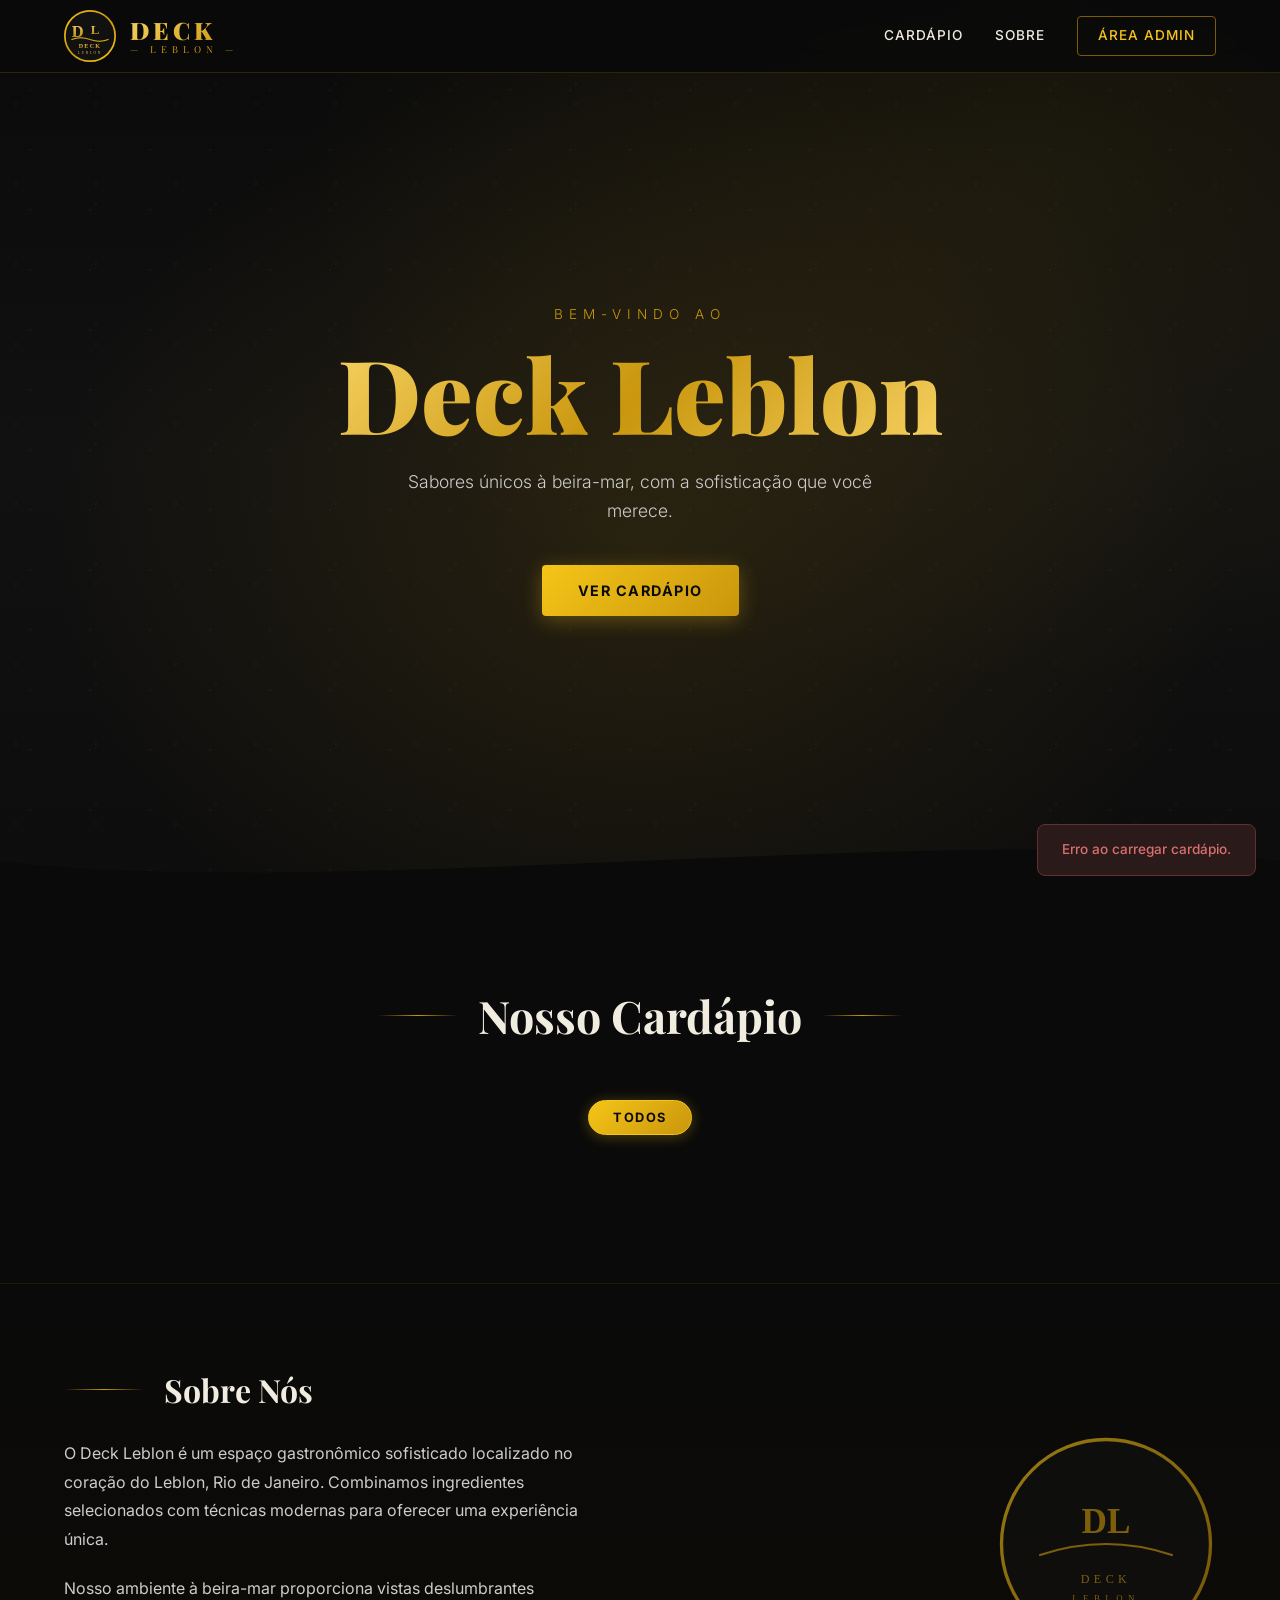
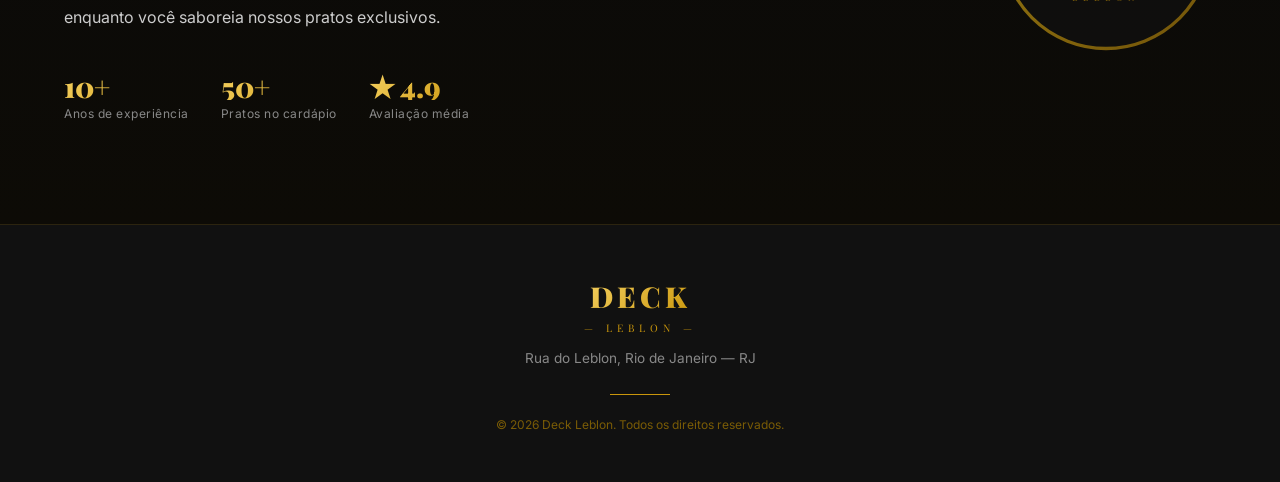
==== index.html @ b277b8fe "site cardapio deck leblon" ====
<!DOCTYPE html>
<html lang="pt-BR">
<head>
  <meta charset="UTF-8" />
  <meta name="viewport" content="width=device-width, initial-scale=1.0" />
  <title>Deck Leblon — Cardápio</title>
  <link rel="stylesheet" href="style.css" />
  <link rel="preconnect" href="https://fonts.googleapis.com" />
  <link rel="preconnect" href="https://fonts.gstatic.com" crossorigin />
  <link href="https://fonts.googleapis.com/css2?family=Playfair+Display:wght@400;700;900&family=Inter:wght@300;400;500;600&display=swap" rel="stylesheet" />
  <!-- Supabase CDN -->
  <script src="https://cdn.jsdelivr.net/npm/@supabase/supabase-js@2"></script>
</head>
<body>

  <!-- ===== HEADER ===== -->
  <header class="header">
    <div class="header-inner">
      <div class="logo-wrap">
        <!-- SVG inline do logo DL -->
        <svg class="logo-svg" viewBox="0 0 120 120" xmlns="http://www.w3.org/2000/svg">
          <circle cx="60" cy="60" r="58" fill="#111" stroke="url(#goldRing)" stroke-width="4"/>
          <defs>
            <linearGradient id="goldRing" x1="0%" y1="0%" x2="100%" y2="100%">
              <stop offset="0%" stop-color="#f5c518"/>
              <stop offset="50%" stop-color="#c9960c"/>
              <stop offset="100%" stop-color="#f5c518"/>
            </linearGradient>
            <linearGradient id="goldText" x1="0%" y1="0%" x2="0%" y2="100%">
              <stop offset="0%" stop-color="#f5d060"/>
              <stop offset="100%" stop-color="#b8860b"/>
            </linearGradient>
          </defs>
          <!-- D -->
          <text x="18" y="62" font-family="Georgia,serif" font-size="38" font-weight="900" fill="url(#goldText)">D</text>
          <!-- L -->
          <text x="62" y="55" font-family="Georgia,serif" font-size="30" font-weight="900" fill="url(#goldText)">L</text>
          <!-- wave -->
          <path d="M18 68 Q38 60 60 68 Q82 76 102 68" stroke="url(#goldRing)" stroke-width="2.5" fill="none" stroke-linecap="round"/>
          <!-- DECK -->
          <text x="60" y="88" font-family="Georgia,serif" font-size="14" font-weight="700" fill="url(#goldText)" text-anchor="middle" letter-spacing="3">DECK</text>
          <!-- LEBLON -->
          <text x="60" y="102" font-family="Georgia,serif" font-size="8" font-weight="400" fill="url(#goldText)" text-anchor="middle" letter-spacing="4">LEBLON</text>
        </svg>
        <div class="logo-text">
          <span class="logo-deck">DECK</span>
          <span class="logo-leblon">— LEBLON —</span>
        </div>
      </div>

      <nav class="nav" id="nav">
        <a href="#cardapio" class="nav-link">Cardápio</a>
        <a href="#sobre" class="nav-link">Sobre</a>
        <a href="admin.html" class="nav-link nav-admin">Área Admin</a>
      </nav>

      <button class="hamburger" id="hamburger" aria-label="Menu">
        <span></span><span></span><span></span>
      </button>
    </div>
  </header>

  <!-- ===== HERO ===== -->
  <section class="hero">
    <div class="hero-bg"></div>
    <div class="hero-content">
      <p class="hero-sub">Bem-vindo ao</p>
      <h1 class="hero-title">Deck Leblon</h1>
      <p class="hero-desc">Sabores únicos à beira-mar, com a sofisticação que você merece.</p>
      <a href="#cardapio" class="btn-gold">Ver Cardápio</a>
    </div>
    <div class="wave-divider">
      <svg viewBox="0 0 1440 80" preserveAspectRatio="none" xmlns="http://www.w3.org/2000/svg">
        <path d="M0,40 C360,80 1080,0 1440,40 L1440,80 L0,80 Z" fill="#0a0a0a"/>
      </svg>
    </div>
  </section>

  <!-- ===== CARDÁPIO ===== -->
  <section class="cardapio-section" id="cardapio">
    <div class="container">
      <div class="section-header">
        <div class="gold-line"></div>
        <h2 class="section-title">Nosso Cardápio</h2>
        <div class="gold-line"></div>
      </div>

      <!-- Category filters -->
      <div class="category-filters" id="categoryFilters">
        <button class="filter-btn active" data-cat="all">Todos</button>
        <!-- JS insere categorias dinamicamente -->
      </div>

      <!-- Loading state -->
      <div class="loading" id="loading">
        <div class="spinner"></div>
        <p>Carregando cardápio...</p>
      </div>

      <!-- Items grid -->
      <div class="menu-grid" id="menuGrid"></div>

      <!-- Empty state -->
      <div class="empty-state" id="emptyState" style="display:none;">
        <div class="empty-icon">🍽️</div>
        <p>Nenhum item no cardápio ainda.</p>
        <a href="admin.html" class="btn-gold-outline">Adicionar Itens</a>
      </div>
    </div>
  </section>

  <!-- ===== SOBRE ===== -->
  <section class="sobre-section" id="sobre">
    <div class="container">
      <div class="sobre-grid">
        <div class="sobre-text">
          <div class="section-header" style="justify-content:flex-start; margin-bottom:1.5rem;">
            <div class="gold-line" style="width:40px;"></div>
            <h2 class="section-title" style="font-size:2rem;">Sobre Nós</h2>
          </div>
          <p>O Deck Leblon é um espaço gastronômico sofisticado localizado no coração do Leblon, Rio de Janeiro. Combinamos ingredientes selecionados com técnicas modernas para oferecer uma experiência única.</p>
          <p>Nosso ambiente à beira-mar proporciona vistas deslumbrantes enquanto você saboreia nossos pratos exclusivos.</p>
          <div class="sobre-badges">
            <div class="badge"><span class="badge-num">10+</span><span class="badge-label">Anos de experiência</span></div>
            <div class="badge"><span class="badge-num">50+</span><span class="badge-label">Pratos no cardápio</span></div>
            <div class="badge"><span class="badge-num">★ 4.9</span><span class="badge-label">Avaliação média</span></div>
          </div>
        </div>
        <div class="sobre-deco">
          <div class="deco-circle">
            <svg viewBox="0 0 200 200" xmlns="http://www.w3.org/2000/svg">
              <circle cx="100" cy="100" r="95" fill="#111" stroke="url(#g2)" stroke-width="3"/>
              <defs>
                <linearGradient id="g2" x1="0%" y1="0%" x2="100%" y2="100%">
                  <stop offset="0%" stop-color="#f5c518"/>
                  <stop offset="100%" stop-color="#b8860b"/>
                </linearGradient>
              </defs>
              <text x="100" y="90" font-family="Georgia,serif" font-size="32" font-weight="900" fill="#c9960c" text-anchor="middle">DL</text>
              <path d="M40 110 Q100 90 160 110" stroke="#c9960c" stroke-width="2" fill="none" stroke-linecap="round"/>
              <text x="100" y="135" font-family="Georgia,serif" font-size="11" fill="#c9960c" text-anchor="middle" letter-spacing="4">DECK</text>
              <text x="100" y="152" font-family="Georgia,serif" font-size="8" fill="#c9960c" text-anchor="middle" letter-spacing="5">LEBLON</text>
            </svg>
          </div>
        </div>
      </div>
    </div>
  </section>

  <!-- ===== FOOTER ===== -->
  <footer class="footer">
    <div class="container">
      <div class="footer-logo">
        <span class="logo-deck">DECK</span>
        <span class="logo-leblon">— LEBLON —</span>
      </div>
      <p class="footer-desc">Rua do Leblon, Rio de Janeiro — RJ</p>
      <div class="footer-divider"></div>
      <p class="footer-copy">© 2026 Deck Leblon. Todos os direitos reservados.</p>
    </div>
  </footer>

  <!-- ===== MODAL ITEM ===== -->
  <div class="modal-overlay" id="modalOverlay">
    <div class="modal-card" id="modalCard">
      <button class="modal-close" id="modalClose">✕</button>
      <div class="modal-img-wrap">
        <img id="modalImg" src="" alt="" />
      </div>
      <div class="modal-body">
        <span class="modal-cat" id="modalCat"></span>
        <h3 class="modal-name" id="modalName"></h3>
        <p class="modal-desc" id="modalDesc"></p>
        <span class="modal-price" id="modalPrice"></span>
      </div>
    </div>
  </div>

  <script src="supabase-config.js"></script>
  <script src="app.js"></script>
</body>
</html>
---- style.css ----
/* =============================================
   DECK LEBLON — CARDÁPIO — GLOBAL STYLES
   Paleta: preto #0a0a0a, dourado #c9960c / #f5c518
   ============================================= */

:root {
  --black:      #0a0a0a;
  --black-soft: #111111;
  --black-card: #161616;
  --gold:       #c9960c;
  --gold-light: #f5c518;
  --gold-pale:  #f5d060;
  --gold-dim:   #7a5c06;
  --white:      #ffffff;
  --white-off:  #f0ece0;
  --grey:       #888888;
  --grey-light: #cccccc;
  --radius:     12px;
  --shadow-gold: 0 0 20px rgba(201,150,12,0.3);
  --transition: 0.3s cubic-bezier(0.4,0,0.2,1);
}

*, *::before, *::after { box-sizing: border-box; margin: 0; padding: 0; }

html { scroll-behavior: smooth; }

body {
  background: var(--black);
  color: var(--white-off);
  font-family: 'Inter', sans-serif;
  font-weight: 400;
  line-height: 1.6;
  overflow-x: hidden;
}

a { text-decoration: none; color: inherit; }

img { max-width: 100%; display: block; }

.container {
  max-width: 1200px;
  margin: 0 auto;
  padding: 0 24px;
}

/* =============================================
   BUTTONS
   ============================================= */
.btn-gold {
  display: inline-block;
  padding: 14px 36px;
  background: linear-gradient(135deg, var(--gold-light), var(--gold));
  color: var(--black);
  font-family: 'Inter', sans-serif;
  font-weight: 700;
  font-size: 0.9rem;
  letter-spacing: 1.5px;
  text-transform: uppercase;
  border-radius: 4px;
  border: none;
  cursor: pointer;
  transition: var(--transition);
  box-shadow: 0 4px 20px rgba(245,197,24,0.3);
}
.btn-gold:hover {
  background: linear-gradient(135deg, var(--gold-pale), var(--gold-light));
  box-shadow: 0 6px 30px rgba(245,197,24,0.5);
  transform: translateY(-2px);
}

.btn-gold-outline {
  display: inline-block;
  padding: 12px 32px;
  border: 2px solid var(--gold);
  color: var(--gold-light);
  font-weight: 600;
  font-size: 0.85rem;
  letter-spacing: 1px;
  text-transform: uppercase;
  border-radius: 4px;
  cursor: pointer;
  transition: var(--transition);
}
.btn-gold-outline:hover {
  background: var(--gold);
  color: var(--black);
}

/* =============================================
   HEADER
   ============================================= */
.header {
  position: fixed;
  top: 0;
  left: 0;
  right: 0;
  z-index: 100;
  background: rgba(10,10,10,0.95);
  backdrop-filter: blur(12px);
  border-bottom: 1px solid rgba(201,150,12,0.2);
  transition: var(--transition);
}

.header-inner {
  max-width: 1200px;
  margin: 0 auto;
  padding: 0 24px;
  height: 72px;
  display: flex;
  align-items: center;
  justify-content: space-between;
  gap: 24px;
}

.logo-wrap {
  display: flex;
  align-items: center;
  gap: 14px;
}

.logo-svg { width: 52px; height: 52px; flex-shrink: 0; }

.logo-text {
  display: flex;
  flex-direction: column;
  line-height: 1.1;
}

.logo-deck {
  font-family: 'Playfair Display', serif;
  font-size: 1.5rem;
  font-weight: 900;
  background: linear-gradient(135deg, var(--gold-pale), var(--gold));
  -webkit-background-clip: text;
  -webkit-text-fill-color: transparent;
  background-clip: text;
  letter-spacing: 4px;
}

.logo-leblon {
  font-family: 'Playfair Display', serif;
  font-size: 0.6rem;
  font-weight: 400;
  color: var(--gold);
  letter-spacing: 5px;
  margin-top: 1px;
}

.nav { display: flex; align-items: center; gap: 32px; }

.nav-link {
  font-size: 0.85rem;
  font-weight: 500;
  letter-spacing: 1px;
  text-transform: uppercase;
  color: var(--white-off);
  transition: color var(--transition);
  position: relative;
}
.nav-link::after {
  content: '';
  position: absolute;
  bottom: -4px;
  left: 0;
  right: 0;
  height: 1px;
  background: var(--gold);
  transform: scaleX(0);
  transition: transform var(--transition);
}
.nav-link:hover { color: var(--gold-light); }
.nav-link:hover::after { transform: scaleX(1); }

.nav-admin {
  padding: 8px 20px;
  border: 1px solid var(--gold-dim);
  border-radius: 4px;
  color: var(--gold-light);
}
.nav-admin::after { display: none; }
.nav-admin:hover {
  background: var(--gold);
  color: var(--black);
  border-color: var(--gold);
}

.hamburger {
  display: none;
  flex-direction: column;
  gap: 5px;
  background: none;
  border: none;
  cursor: pointer;
  padding: 4px;
}
.hamburger span {
  display: block;
  width: 24px;
  height: 2px;
  background: var(--gold);
  border-radius: 2px;
  transition: var(--transition);
}

/* =============================================
   HERO
   ============================================= */
.hero {
  position: relative;
  min-height: 100vh;
  display: flex;
  align-items: center;
  justify-content: center;
  overflow: hidden;
}

.hero-bg {
  position: absolute;
  inset: 0;
  background:
    radial-gradient(ellipse at 50% 60%, rgba(201,150,12,0.12) 0%, transparent 65%),
    radial-gradient(ellipse at 80% 20%, rgba(245,197,24,0.07) 0%, transparent 50%),
    linear-gradient(180deg, #0a0a0a 0%, #111 50%, #0d0d0d 100%);
}

/* Animated particles */
.hero-bg::before {
  content: '';
  position: absolute;
  inset: 0;
  background-image:
    radial-gradient(circle at 20% 30%, rgba(201,150,12,0.15) 1px, transparent 1px),
    radial-gradient(circle at 80% 70%, rgba(201,150,12,0.1) 1px, transparent 1px),
    radial-gradient(circle at 50% 50%, rgba(245,197,24,0.08) 1px, transparent 1px);
  background-size: 80px 80px, 120px 120px, 60px 60px;
  animation: particleDrift 20s linear infinite;
  opacity: 0.6;
}

@keyframes particleDrift {
  0%   { transform: translateY(0); }
  100% { transform: translateY(-80px); }
}

.hero-content {
  position: relative;
  z-index: 2;
  text-align: center;
  padding: 100px 24px 80px;
}

.hero-sub {
  font-size: 0.85rem;
  font-weight: 300;
  letter-spacing: 6px;
  text-transform: uppercase;
  color: var(--gold);
  margin-bottom: 16px;
  opacity: 0;
  animation: fadeUp 0.8s 0.2s ease forwards;
}

.hero-title {
  font-family: 'Playfair Display', serif;
  font-size: clamp(3rem, 8vw, 7rem);
  font-weight: 900;
  line-height: 1;
  background: linear-gradient(135deg, var(--gold-pale) 0%, var(--gold) 50%, var(--gold-pale) 100%);
  -webkit-background-clip: text;
  -webkit-text-fill-color: transparent;
  background-clip: text;
  margin-bottom: 24px;
  opacity: 0;
  animation: fadeUp 0.8s 0.4s ease forwards;
}

.hero-desc {
  font-size: 1.1rem;
  font-weight: 300;
  color: var(--grey-light);
  max-width: 480px;
  margin: 0 auto 40px;
  opacity: 0;
  animation: fadeUp 0.8s 0.6s ease forwards;
}

.hero .btn-gold {
  opacity: 0;
  animation: fadeUp 0.8s 0.8s ease forwards;
}

@keyframes fadeUp {
  from { opacity: 0; transform: translateY(24px); }
  to   { opacity: 1; transform: translateY(0); }
}

.wave-divider {
  position: absolute;
  bottom: -1px;
  left: 0;
  right: 0;
  z-index: 3;
}
.wave-divider svg { display: block; width: 100%; height: 80px; }

/* =============================================
   SECTION SHARED
   ============================================= */
.section-header {
  display: flex;
  align-items: center;
  justify-content: center;
  gap: 20px;
  margin-bottom: 48px;
}

.gold-line {
  flex: 1;
  max-width: 80px;
  height: 1px;
  background: linear-gradient(90deg, transparent, var(--gold), transparent);
}

.section-title {
  font-family: 'Playfair Display', serif;
  font-size: clamp(1.8rem, 4vw, 2.8rem);
  font-weight: 700;
  color: var(--white-off);
  white-space: nowrap;
}

/* =============================================
   CARDÁPIO SECTION
   ============================================= */
.cardapio-section {
  padding: 80px 0 100px;
  background: var(--black);
}

/* Category filters */
.category-filters {
  display: flex;
  flex-wrap: wrap;
  gap: 10px;
  justify-content: center;
  margin-bottom: 48px;
}

.filter-btn {
  padding: 9px 24px;
  border: 1px solid var(--gold-dim);
  background: transparent;
  color: var(--grey-light);
  font-family: 'Inter', sans-serif;
  font-size: 0.8rem;
  font-weight: 500;
  letter-spacing: 1.5px;
  text-transform: uppercase;
  border-radius: 100px;
  cursor: pointer;
  transition: var(--transition);
}
.filter-btn:hover,
.filter-btn.active {
  background: linear-gradient(135deg, var(--gold-light), var(--gold));
  border-color: var(--gold-light);
  color: var(--black);
  font-weight: 700;
  box-shadow: 0 2px 14px rgba(245,197,24,0.3);
}

/* Sub-categoria de bebidas — levemente indentada e menor */
.filter-sub {
  font-size: 0.72rem;
  padding: 7px 18px;
  border-style: dashed;
  opacity: 0.85;
}
.filter-sub:hover, .filter-sub.active {
  opacity: 1;
}

/* Menu grid */
.menu-grid {
  display: grid;
  grid-template-columns: repeat(auto-fill, minmax(280px, 1fr));
  gap: 28px;
}

/* Menu card */
.menu-card {
  background: var(--black-card);
  border: 1px solid rgba(201,150,12,0.15);
  border-radius: var(--radius);
  overflow: hidden;
  cursor: pointer;
  transition: transform var(--transition), border-color var(--transition), box-shadow var(--transition);
  animation: cardIn 0.5s ease both;
}
.menu-card:hover {
  transform: translateY(-6px);
  border-color: rgba(245,197,24,0.5);
  box-shadow: 0 12px 40px rgba(201,150,12,0.2);
}

@keyframes cardIn {
  from { opacity: 0; transform: translateY(20px); }
  to   { opacity: 1; transform: translateY(0); }
}

.card-img-wrap {
  position: relative;
  width: 100%;
  padding-top: 65%;
  background: #1a1a1a;
  overflow: hidden;
}
.card-img-wrap img {
  position: absolute;
  inset: 0;
  width: 100%;
  height: 100%;
  object-fit: cover;
  transition: transform 0.5s ease;
}
.menu-card:hover .card-img-wrap img { transform: scale(1.06); }

.card-no-img {
  position: absolute;
  inset: 0;
  display: flex;
  align-items: center;
  justify-content: center;
  font-size: 3rem;
  color: var(--gold-dim);
  background: linear-gradient(135deg, #161616, #1f1f1f);
}

.card-badge {
  position: absolute;
  top: 12px;
  left: 12px;
  padding: 4px 10px;
  background: rgba(10,10,10,0.85);
  border: 1px solid var(--gold);
  border-radius: 100px;
  font-size: 0.65rem;
  font-weight: 700;
  letter-spacing: 1.5px;
  text-transform: uppercase;
  color: var(--gold-light);
}

.card-body {
  padding: 20px;
}
.card-name {
  font-family: 'Playfair Display', serif;
  font-size: 1.15rem;
  font-weight: 700;
  color: var(--white-off);
  margin-bottom: 8px;
  line-height: 1.3;
}
.card-desc {
  font-size: 0.82rem;
  color: var(--grey);
  line-height: 1.55;
  margin-bottom: 16px;
  display: -webkit-box;
  -webkit-line-clamp: 2;
  -webkit-box-orient: vertical;
  overflow: hidden;
}
.card-footer {
  display: flex;
  align-items: center;
  justify-content: space-between;
}
.card-price {
  font-family: 'Playfair Display', serif;
  font-size: 1.3rem;
  font-weight: 700;
  background: linear-gradient(135deg, var(--gold-pale), var(--gold));
  -webkit-background-clip: text;
  -webkit-text-fill-color: transparent;
  background-clip: text;
}
.card-view {
  font-size: 0.72rem;
  font-weight: 600;
  letter-spacing: 1px;
  text-transform: uppercase;
  color: var(--gold);
  opacity: 0;
  transition: opacity var(--transition);
}
.menu-card:hover .card-view { opacity: 1; }

/* Loading */
.loading {
  display: flex;
  flex-direction: column;
  align-items: center;
  gap: 16px;
  padding: 60px 0;
  color: var(--grey);
}
.spinner {
  width: 40px;
  height: 40px;
  border: 3px solid rgba(201,150,12,0.2);
  border-top-color: var(--gold);
  border-radius: 50%;
  animation: spin 0.8s linear infinite;
}
@keyframes spin { to { transform: rotate(360deg); } }

/* Empty state */
.empty-state {
  text-align: center;
  padding: 80px 24px;
}
.empty-icon { font-size: 4rem; margin-bottom: 16px; }
.empty-state p { color: var(--grey); margin-bottom: 24px; }

/* =============================================
   SOBRE SECTION
   ============================================= */
.sobre-section {
  padding: 80px 0 100px;
  background: linear-gradient(180deg, var(--black) 0%, #0d0b06 100%);
  border-top: 1px solid rgba(201,150,12,0.1);
}

.sobre-grid {
  display: grid;
  grid-template-columns: 1fr auto;
  gap: 60px;
  align-items: center;
}

.sobre-text p {
  color: var(--grey-light);
  line-height: 1.8;
  margin-bottom: 20px;
  max-width: 540px;
}

.sobre-badges {
  display: flex;
  gap: 32px;
  margin-top: 40px;
  flex-wrap: wrap;
}
.badge {
  display: flex;
  flex-direction: column;
}
.badge-num {
  font-family: 'Playfair Display', serif;
  font-size: 1.8rem;
  font-weight: 900;
  background: linear-gradient(135deg, var(--gold-pale), var(--gold));
  -webkit-background-clip: text;
  -webkit-text-fill-color: transparent;
  background-clip: text;
  line-height: 1;
}
.badge-label {
  font-size: 0.75rem;
  color: var(--grey);
  letter-spacing: 0.5px;
  margin-top: 4px;
}

.deco-circle { width: 220px; height: 220px; opacity: 0.6; }

/* =============================================
   FOOTER
   ============================================= */
.footer {
  background: var(--black-soft);
  border-top: 1px solid rgba(201,150,12,0.15);
  padding: 48px 0;
  text-align: center;
}
.footer-logo {
  display: flex;
  flex-direction: column;
  align-items: center;
  margin-bottom: 12px;
}
.footer-logo .logo-deck { font-size: 1.8rem; }
.footer-logo .logo-leblon { font-size: 0.65rem; }
.footer-desc { color: var(--grey); font-size: 0.85rem; margin-bottom: 24px; }
.footer-divider {
  width: 60px;
  height: 1px;
  background: var(--gold);
  margin: 0 auto 20px;
}
.footer-copy { font-size: 0.75rem; color: var(--gold-dim); }

/* =============================================
   MODAL
   ============================================= */
.modal-overlay {
  position: fixed;
  inset: 0;
  background: rgba(0,0,0,0.85);
  backdrop-filter: blur(6px);
  z-index: 200;
  display: flex;
  align-items: center;
  justify-content: center;
  padding: 24px;
  opacity: 0;
  pointer-events: none;
  transition: opacity var(--transition);
}
.modal-overlay.open {
  opacity: 1;
  pointer-events: auto;
}

.modal-card {
  background: var(--black-card);
  border: 1px solid rgba(201,150,12,0.3);
  border-radius: 16px;
  max-width: 520px;
  width: 100%;
  overflow: hidden;
  position: relative;
  transform: scale(0.9);
  transition: transform var(--transition);
  box-shadow: 0 20px 60px rgba(0,0,0,0.6), 0 0 40px rgba(201,150,12,0.1);
}
.modal-overlay.open .modal-card { transform: scale(1); }

.modal-close {
  position: absolute;
  top: 14px;
  right: 14px;
  z-index: 10;
  background: rgba(10,10,10,0.8);
  border: 1px solid rgba(201,150,12,0.3);
  color: var(--gold-light);
  width: 32px;
  height: 32px;
  border-radius: 50%;
  cursor: pointer;
  font-size: 0.75rem;
  display: flex;
  align-items: center;
  justify-content: center;
  transition: var(--transition);
}
.modal-close:hover { background: var(--gold); color: var(--black); }

.modal-img-wrap {
  width: 100%;
  padding-top: 55%;
  position: relative;
  background: #1a1a1a;
  overflow: hidden;
}
.modal-img-wrap img {
  position: absolute;
  inset: 0;
  width: 100%;
  height: 100%;
  object-fit: cover;
}

.modal-body { padding: 28px; }
.modal-cat {
  display: inline-block;
  padding: 3px 10px;
  border: 1px solid var(--gold-dim);
  border-radius: 100px;
  font-size: 0.65rem;
  font-weight: 700;
  letter-spacing: 2px;
  text-transform: uppercase;
  color: var(--gold);
  margin-bottom: 12px;
}
.modal-name {
  font-family: 'Playfair Display', serif;
  font-size: 1.5rem;
  font-weight: 700;
  color: var(--white-off);
  margin-bottom: 10px;
}
.modal-desc { color: var(--grey-light); font-size: 0.9rem; line-height: 1.7; margin-bottom: 20px; }
.modal-price {
  font-family: 'Playfair Display', serif;
  font-size: 1.8rem;
  font-weight: 900;
  background: linear-gradient(135deg, var(--gold-pale), var(--gold));
  -webkit-background-clip: text;
  -webkit-text-fill-color: transparent;
  background-clip: text;
}

/* =============================================
   ADMIN PAGE
   ============================================= */
.admin-page {
  min-height: 100vh;
  padding-top: 72px;
  background: var(--black);
}

.admin-header {
  background: var(--black-soft);
  border-bottom: 1px solid rgba(201,150,12,0.15);
  padding: 32px 0;
  margin-bottom: 48px;
}
.admin-header h1 {
  font-family: 'Playfair Display', serif;
  font-size: 1.8rem;
  color: var(--gold-light);
  display: flex;
  align-items: center;
  gap: 12px;
}
.admin-header p { color: var(--grey); font-size: 0.9rem; margin-top: 6px; }

.admin-layout {
  display: grid;
  grid-template-columns: 400px 1fr;
  gap: 40px;
  align-items: start;
  padding-bottom: 80px;
}

/* Form */
.admin-form-wrap {
  background: var(--black-card);
  border: 1px solid rgba(201,150,12,0.15);
  border-radius: var(--radius);
  padding: 28px;
  position: sticky;
  top: 90px;
}
.admin-form-wrap h2 {
  font-family: 'Playfair Display', serif;
  font-size: 1.2rem;
  color: var(--gold-light);
  margin-bottom: 24px;
  padding-bottom: 16px;
  border-bottom: 1px solid rgba(201,150,12,0.15);
}

.form-group {
  margin-bottom: 20px;
}
.form-label {
  display: block;
  font-size: 0.75rem;
  font-weight: 600;
  letter-spacing: 1px;
  text-transform: uppercase;
  color: var(--gold);
  margin-bottom: 8px;
}
.form-input,
.form-textarea,
.form-select {
  width: 100%;
  background: rgba(255,255,255,0.04);
  border: 1px solid rgba(201,150,12,0.2);
  border-radius: 8px;
  color: var(--white-off);
  font-family: 'Inter', sans-serif;
  font-size: 0.9rem;
  padding: 11px 14px;
  transition: border-color var(--transition), box-shadow var(--transition);
  outline: none;
  appearance: none;
}
.form-input:focus,
.form-textarea:focus,
.form-select:focus {
  border-color: var(--gold);
  box-shadow: 0 0 0 3px rgba(201,150,12,0.15);
}
.form-textarea { resize: vertical; min-height: 90px; }
.form-select option { background: var(--black-card); color: var(--white-off); }

/* Image upload */
.img-upload-area {
  border: 2px dashed rgba(201,150,12,0.3);
  border-radius: 8px;
  padding: 24px;
  text-align: center;
  cursor: pointer;
  transition: border-color var(--transition), background var(--transition);
  position: relative;
}
.img-upload-area:hover, .img-upload-area.drag-over {
  border-color: var(--gold);
  background: rgba(201,150,12,0.05);
}
.img-upload-area input[type="file"] {
  position: absolute;
  inset: 0;
  opacity: 0;
  cursor: pointer;
  width: 100%;
  height: 100%;
}
.upload-icon { font-size: 2rem; margin-bottom: 8px; }
.upload-label { font-size: 0.8rem; color: var(--grey); line-height: 1.5; }
.upload-label span { color: var(--gold); font-weight: 600; }

.img-preview-wrap { margin-top: 12px; display: none; }
.img-preview-wrap.show { display: block; }
.img-preview-wrap img {
  width: 100%;
  height: 160px;
  object-fit: cover;
  border-radius: 6px;
  border: 1px solid rgba(201,150,12,0.3);
}

.form-actions { display: flex; gap: 10px; margin-top: 24px; }
.btn-submit {
  flex: 1;
  padding: 12px;
  background: linear-gradient(135deg, var(--gold-light), var(--gold));
  border: none;
  border-radius: 8px;
  color: var(--black);
  font-family: 'Inter', sans-serif;
  font-weight: 700;
  font-size: 0.85rem;
  letter-spacing: 1px;
  text-transform: uppercase;
  cursor: pointer;
  transition: var(--transition);
  display: flex;
  align-items: center;
  justify-content: center;
  gap: 8px;
}
.btn-submit:hover {
  box-shadow: 0 4px 20px rgba(245,197,24,0.4);
  transform: translateY(-1px);
}
.btn-submit:disabled { opacity: 0.6; cursor: not-allowed; transform: none; }

.btn-cancel-form {
  padding: 12px 20px;
  background: transparent;
  border: 1px solid rgba(201,150,12,0.3);
  border-radius: 8px;
  color: var(--grey-light);
  font-family: 'Inter', sans-serif;
  font-size: 0.85rem;
  cursor: pointer;
  transition: var(--transition);
  display: none;
}
.btn-cancel-form.show { display: block; }
.btn-cancel-form:hover { border-color: var(--gold); color: var(--gold); }

/* Admin list */
.admin-list-wrap h2 {
  font-family: 'Playfair Display', serif;
  font-size: 1.2rem;
  color: var(--gold-light);
  margin-bottom: 24px;
  display: flex;
  align-items: center;
  justify-content: space-between;
}
.item-count {
  font-family: 'Inter', sans-serif;
  font-size: 0.75rem;
  color: var(--grey);
  font-weight: 400;
}

.admin-search {
  display: flex;
  gap: 10px;
  margin-bottom: 20px;
}
.admin-search .form-input { flex: 1; }

.admin-items-grid {
  display: grid;
  grid-template-columns: repeat(auto-fill, minmax(220px, 1fr));
  gap: 16px;
}

.admin-item-card {
  background: var(--black-card);
  border: 1px solid rgba(201,150,12,0.12);
  border-radius: 10px;
  overflow: hidden;
  transition: border-color var(--transition);
}
.admin-item-card:hover { border-color: rgba(201,150,12,0.3); }

.admin-card-img {
  width: 100%;
  height: 130px;
  object-fit: cover;
  display: block;
  background: #1a1a1a;
}
.admin-card-no-img {
  width: 100%;
  height: 130px;
  display: flex;
  align-items: center;
  justify-content: center;
  font-size: 2.5rem;
  background: #1a1a1a;
  color: var(--gold-dim);
}
.admin-card-body { padding: 14px; }
.admin-card-cat {
  font-size: 0.6rem;
  font-weight: 700;
  letter-spacing: 2px;
  text-transform: uppercase;
  color: var(--gold);
  margin-bottom: 4px;
}
.admin-card-name {
  font-weight: 600;
  font-size: 0.9rem;
  color: var(--white-off);
  margin-bottom: 4px;
  white-space: nowrap;
  overflow: hidden;
  text-overflow: ellipsis;
}
.admin-card-price {
  font-family: 'Playfair Display', serif;
  font-size: 1rem;
  font-weight: 700;
  color: var(--gold);
  margin-bottom: 10px;
}
.admin-card-actions { display: flex; gap: 6px; }
.btn-edit, .btn-delete {
  flex: 1;
  padding: 7px;
  font-size: 0.72rem;
  font-weight: 600;
  letter-spacing: 0.5px;
  border-radius: 6px;
  cursor: pointer;
  transition: var(--transition);
  font-family: 'Inter', sans-serif;
}
.btn-edit {
  background: transparent;
  border: 1px solid rgba(201,150,12,0.3);
  color: var(--gold);
}
.btn-edit:hover { background: var(--gold); color: var(--black); border-color: var(--gold); }
.btn-delete {
  background: transparent;
  border: 1px solid rgba(220,50,50,0.3);
  color: #e05555;
}
.btn-delete:hover { background: #c0392b; color: var(--white); border-color: #c0392b; }

/* Toast */
.toast {
  position: fixed;
  bottom: 24px;
  right: 24px;
  z-index: 999;
  padding: 14px 24px;
  border-radius: 8px;
  font-size: 0.85rem;
  font-weight: 500;
  display: flex;
  align-items: center;
  gap: 10px;
  transform: translateX(120%);
  transition: transform 0.4s cubic-bezier(0.4,0,0.2,1);
  max-width: 320px;
}
.toast.show { transform: translateX(0); }
.toast.success { background: #1a2a1a; border: 1px solid #2d6a2d; color: #6fda6f; }
.toast.error   { background: #2a1a1a; border: 1px solid #6a2d2d; color: #da6f6f; }
.toast.info    { background: #1a1f2a; border: 1px solid #2d3f6a; color: #6fa0da; }

/* Config modal */
.config-modal-overlay {
  position: fixed;
  inset: 0;
  background: rgba(0,0,0,0.9);
  z-index: 300;
  display: flex;
  align-items: center;
  justify-content: center;
  padding: 24px;
}
.config-modal {
  background: var(--black-card);
  border: 1px solid rgba(201,150,12,0.4);
  border-radius: 16px;
  padding: 36px;
  max-width: 520px;
  width: 100%;
  box-shadow: var(--shadow-gold);
}
.config-modal h2 {
  font-family: 'Playfair Display', serif;
  font-size: 1.5rem;
  color: var(--gold-light);
  margin-bottom: 8px;
}
.config-modal p { color: var(--grey-light); font-size: 0.85rem; margin-bottom: 24px; line-height: 1.6; }
.config-step {
  display: flex;
  gap: 10px;
  align-items: flex-start;
  margin-bottom: 10px;
}
.config-step-num {
  width: 24px;
  height: 24px;
  border-radius: 50%;
  background: var(--gold);
  color: var(--black);
  font-size: 0.7rem;
  font-weight: 700;
  display: flex;
  align-items: center;
  justify-content: center;
  flex-shrink: 0;
  margin-top: 2px;
}
.config-step p { color: var(--grey-light); font-size: 0.82rem; margin: 0; }
.config-step code {
  background: rgba(255,255,255,0.08);
  border: 1px solid rgba(201,150,12,0.2);
  border-radius: 4px;
  padding: 2px 6px;
  font-size: 0.75rem;
  color: var(--gold-light);
  font-family: monospace;
}

/* =============================================
   RESPONSIVE
   ============================================= */
@media (max-width: 900px) {
  .admin-layout {
    grid-template-columns: 1fr;
  }
  .admin-form-wrap { position: static; }
  .sobre-grid { grid-template-columns: 1fr; }
  .deco-circle { display: none; }
}

@media (max-width: 680px) {
  .nav { display: none; }
  .nav.open {
    display: flex;
    flex-direction: column;
    position: fixed;
    top: 72px;
    left: 0;
    right: 0;
    background: rgba(10,10,10,0.98);
    padding: 24px;
    gap: 20px;
    border-bottom: 1px solid rgba(201,150,12,0.2);
    z-index: 99;
  }
  .hamburger { display: flex; }
  .menu-grid { grid-template-columns: 1fr; }
  .admin-items-grid { grid-template-columns: repeat(auto-fill, minmax(160px, 1fr)); }
  .sobre-badges { gap: 20px; }
}

/* =============================================
   CATEGORY SELECT CUSTOMIZADO
   ============================================= */
.cat-select-wrap {
  position: relative;
}

.cat-select-btn {
  width: 100%;
  display: flex;
  align-items: center;
  justify-content: space-between;
  gap: 10px;
  background: rgba(255,255,255,0.04);
  border: 1px solid rgba(201,150,12,0.25);
  border-radius: 8px;
  color: var(--grey);
  font-family: 'Inter', sans-serif;
  font-size: 0.9rem;
  padding: 11px 14px;
  cursor: pointer;
  transition: border-color var(--transition), box-shadow var(--transition), color var(--transition);
  text-align: left;
}
.cat-select-btn:hover,
.cat-select-btn.open {
  border-color: var(--gold);
  color: var(--white-off);
}
.cat-select-btn.open {
  box-shadow: 0 0 0 3px rgba(201,150,12,0.15);
  border-radius: 8px 8px 0 0;
}
.cat-select-btn.selected {
  color: var(--white-off);
}
.cat-select-btn svg {
  flex-shrink: 0;
  color: var(--gold);
  transition: transform var(--transition);
}
.cat-select-btn.open svg {
  transform: rotate(180deg);
}

.cat-dropdown {
  display: none;
  position: absolute;
  top: 100%;
  left: 0;
  right: 0;
  z-index: 50;
  background: #1c1c1c;
  border: 1px solid rgba(201,150,12,0.3);
  border-top: none;
  border-radius: 0 0 8px 8px;
  overflow: hidden;
  box-shadow: 0 12px 32px rgba(0,0,0,0.5);
  padding: 6px 0;
}
.cat-dropdown.open {
  display: block;
  animation: dropDown 0.18s ease;
}
@keyframes dropDown {
  from { opacity: 0; transform: translateY(-6px); }
  to   { opacity: 1; transform: translateY(0); }
}

.cat-group-label {
  padding: 8px 14px 4px;
  font-size: 0.65rem;
  font-weight: 700;
  letter-spacing: 2px;
  text-transform: uppercase;
  color: var(--gold);
  pointer-events: none;
}

.cat-option {
  display: block;
  width: 100%;
  padding: 9px 20px;
  background: transparent;
  border: none;
  color: var(--grey-light);
  font-family: 'Inter', sans-serif;
  font-size: 0.88rem;
  text-align: left;
  cursor: pointer;
  transition: background var(--transition), color var(--transition);
}
.cat-option:hover {
  background: rgba(201,150,12,0.1);
  color: var(--gold-light);
}
.cat-option.selected {
  background: rgba(201,150,12,0.15);
  color: var(--gold-light);
  font-weight: 600;
}

.cat-divider {
  height: 1px;
  background: rgba(201,150,12,0.1);
  margin: 6px 0;
}
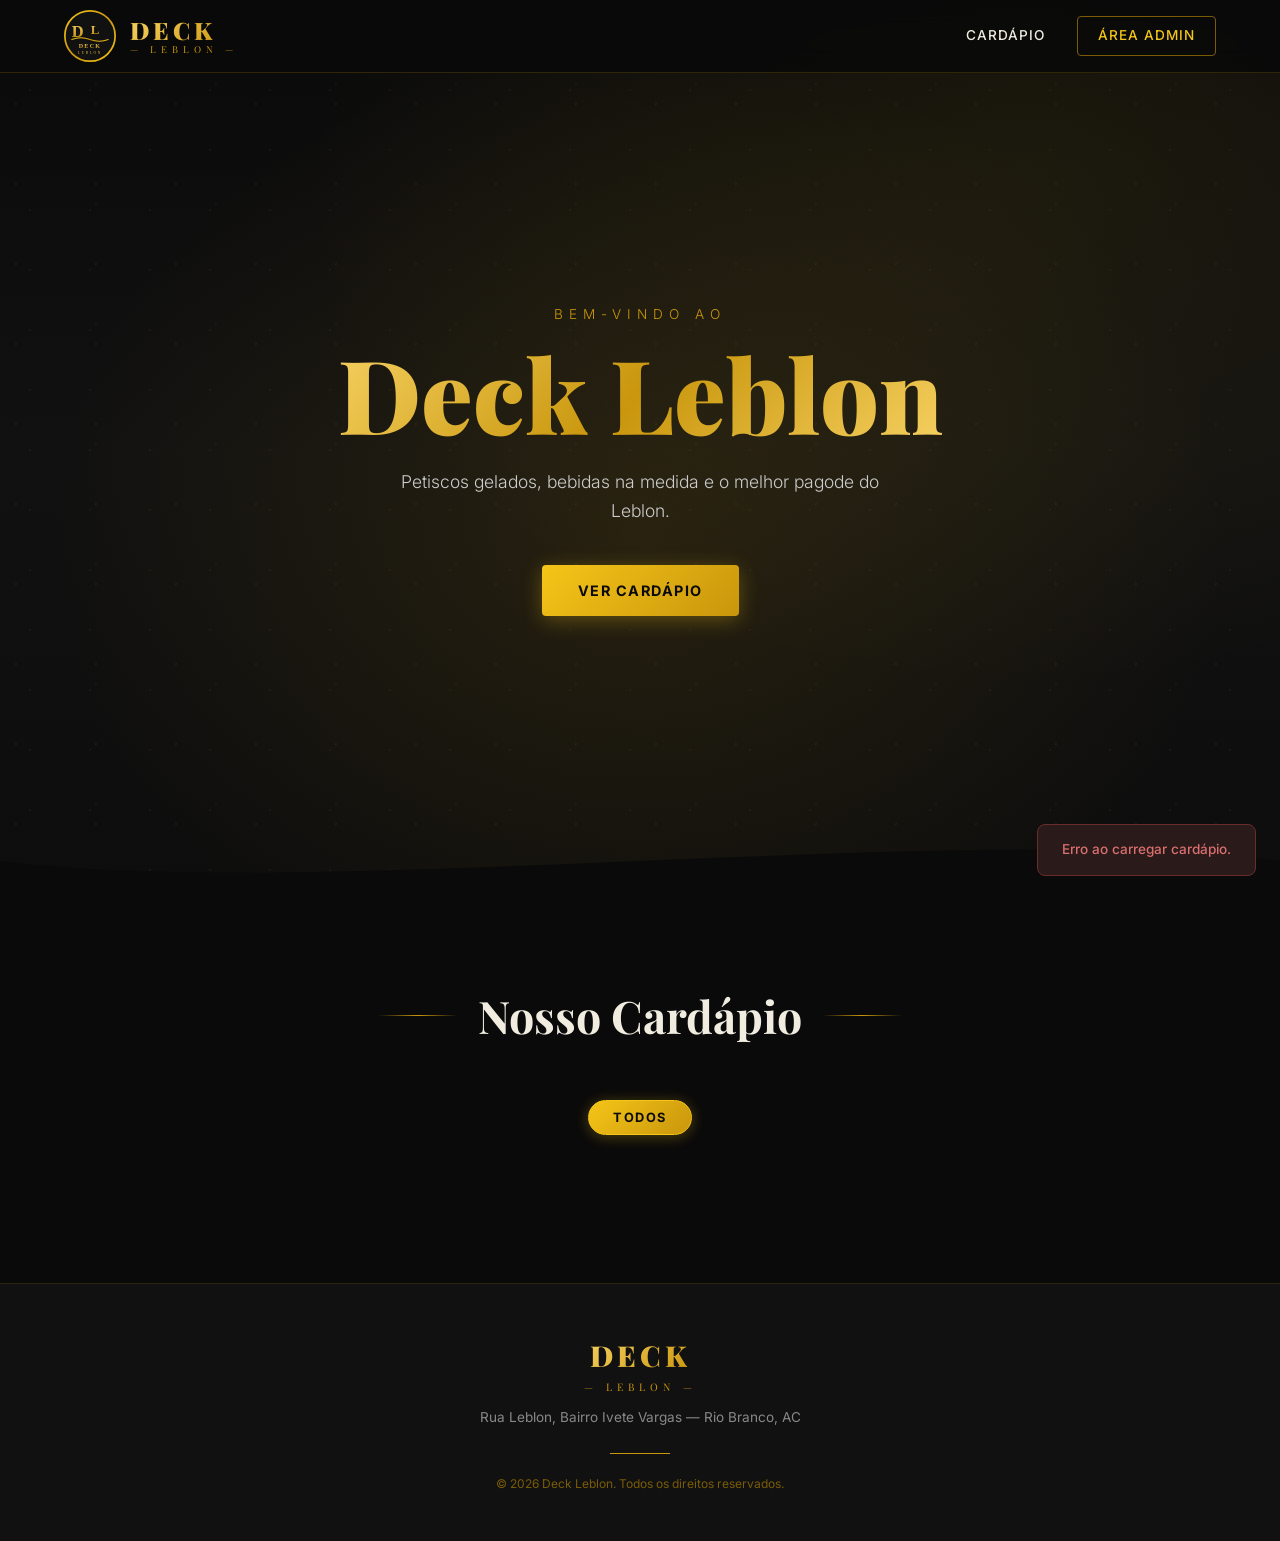
==== commit 5d28c5c1: "feat: remove sobre nos" ====
--- a/index.html
+++ b/index.html
@@ -50,7 +50,6 @@
 
       <nav class="nav" id="nav">
         <a href="#cardapio" class="nav-link">Cardápio</a>
-        <a href="#sobre" class="nav-link">Sobre</a>
         <a href="admin.html" class="nav-link nav-admin">Área Admin</a>
       </nav>
 
@@ -66,7 +65,7 @@
     <div class="hero-content">
       <p class="hero-sub">Bem-vindo ao</p>
       <h1 class="hero-title">Deck Leblon</h1>
-      <p class="hero-desc">Sabores únicos à beira-mar, com a sofisticação que você merece.</p>
+      <p class="hero-desc">Petiscos gelados, bebidas na medida e o melhor pagode do Leblon.</p>
       <a href="#cardapio" class="btn-gold">Ver Cardápio</a>
     </div>
     <div class="wave-divider">
@@ -109,44 +108,6 @@
     </div>
   </section>
 
-  <!-- ===== SOBRE ===== -->
-  <section class="sobre-section" id="sobre">
-    <div class="container">
-      <div class="sobre-grid">
-        <div class="sobre-text">
-          <div class="section-header" style="justify-content:flex-start; margin-bottom:1.5rem;">
-            <div class="gold-line" style="width:40px;"></div>
-            <h2 class="section-title" style="font-size:2rem;">Sobre Nós</h2>
-          </div>
-          <p>O Deck Leblon é um espaço gastronômico sofisticado localizado no coração do Leblon, Rio de Janeiro. Combinamos ingredientes selecionados com técnicas modernas para oferecer uma experiência única.</p>
-          <p>Nosso ambiente à beira-mar proporciona vistas deslumbrantes enquanto você saboreia nossos pratos exclusivos.</p>
-          <div class="sobre-badges">
-            <div class="badge"><span class="badge-num">10+</span><span class="badge-label">Anos de experiência</span></div>
-            <div class="badge"><span class="badge-num">50+</span><span class="badge-label">Pratos no cardápio</span></div>
-            <div class="badge"><span class="badge-num">★ 4.9</span><span class="badge-label">Avaliação média</span></div>
-          </div>
-        </div>
-        <div class="sobre-deco">
-          <div class="deco-circle">
-            <svg viewBox="0 0 200 200" xmlns="http://www.w3.org/2000/svg">
-              <circle cx="100" cy="100" r="95" fill="#111" stroke="url(#g2)" stroke-width="3"/>
-              <defs>
-                <linearGradient id="g2" x1="0%" y1="0%" x2="100%" y2="100%">
-                  <stop offset="0%" stop-color="#f5c518"/>
-                  <stop offset="100%" stop-color="#b8860b"/>
-                </linearGradient>
-              </defs>
-              <text x="100" y="90" font-family="Georgia,serif" font-size="32" font-weight="900" fill="#c9960c" text-anchor="middle">DL</text>
-              <path d="M40 110 Q100 90 160 110" stroke="#c9960c" stroke-width="2" fill="none" stroke-linecap="round"/>
-              <text x="100" y="135" font-family="Georgia,serif" font-size="11" fill="#c9960c" text-anchor="middle" letter-spacing="4">DECK</text>
-              <text x="100" y="152" font-family="Georgia,serif" font-size="8" fill="#c9960c" text-anchor="middle" letter-spacing="5">LEBLON</text>
-            </svg>
-          </div>
-        </div>
-      </div>
-    </div>
-  </section>
-
   <!-- ===== FOOTER ===== -->
   <footer class="footer">
     <div class="container">
@@ -154,7 +115,7 @@
         <span class="logo-deck">DECK</span>
         <span class="logo-leblon">— LEBLON —</span>
       </div>
-      <p class="footer-desc">Rua do Leblon, Rio de Janeiro — RJ</p>
+      <p class="footer-desc">Rua Leblon, Bairro Ivete Vargas — Rio Branco, AC</p>
       <div class="footer-divider"></div>
       <p class="footer-copy">© 2026 Deck Leblon. Todos os direitos reservados.</p>
     </div>
